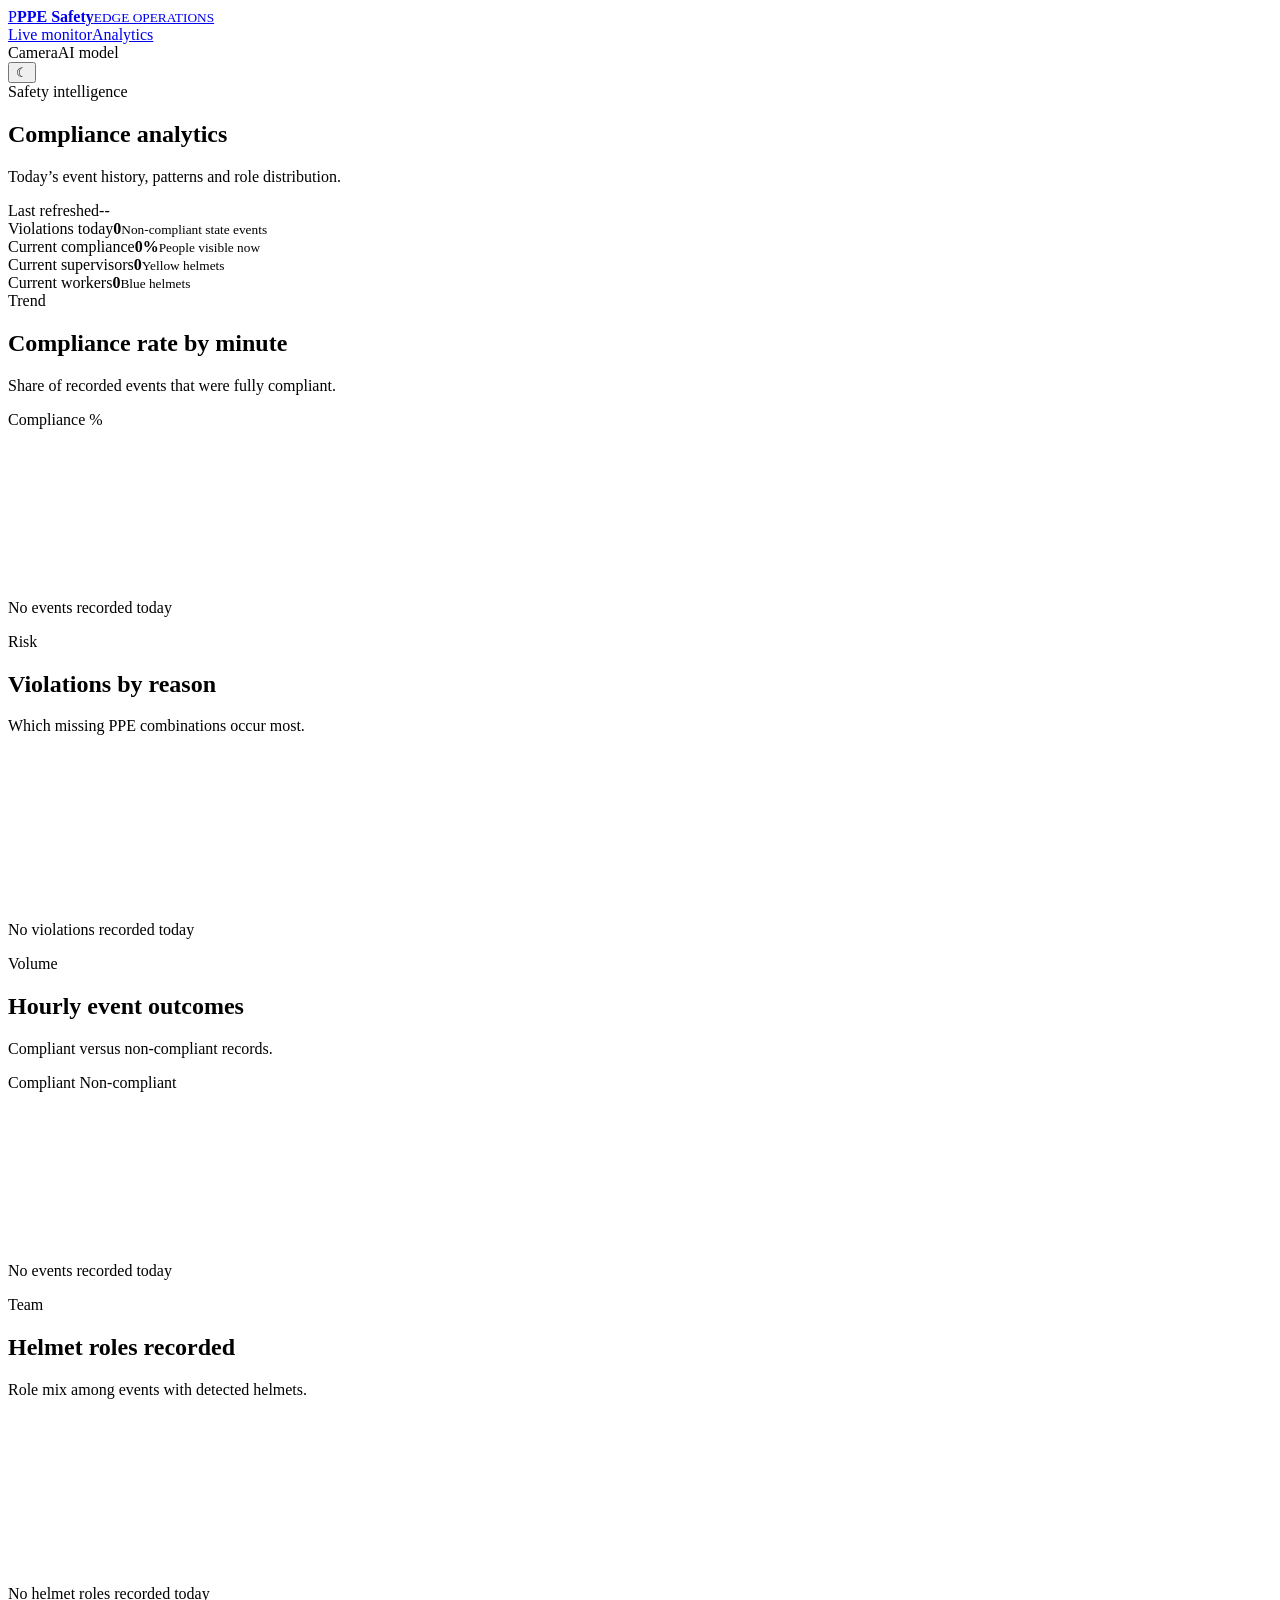
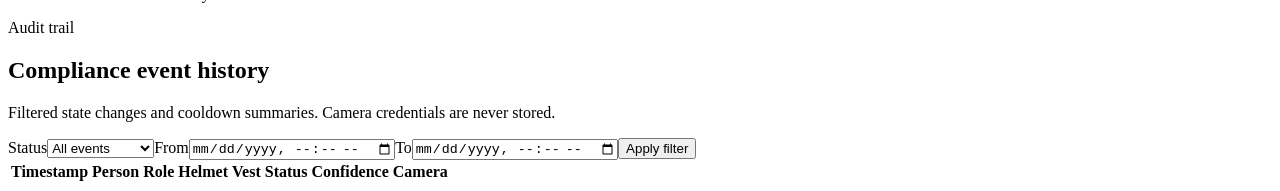
==== ppe_monitoring/dashboard/templates/analytics.html @ a6b06599 "Reduce camera latency and modernize dashboard" ====
<!doctype html>
<html lang="en">
<head>
  <meta charset="utf-8">
  <meta name="viewport" content="width=device-width,initial-scale=1">
  <title>Analytics · PPE Safety</title>
  <script>document.documentElement.dataset.theme=localStorage.getItem('ppe-theme')||'dark'</script>
  <link rel="stylesheet" href="/static/styles.css">
</head>
<body data-page="analytics">
  <header class="topbar">
    <a class="brand" href="/" aria-label="PPE Safety home"><span class="brand-mark">P</span><span><strong>PPE Safety</strong><small>EDGE OPERATIONS</small></span></a>
    <nav class="primary-nav" aria-label="Primary navigation"><a href="/">Live monitor</a><a class="active" href="/analytics">Analytics</a></nav>
    <div class="top-actions"><div class="health"><span class="indicator" id="camera-indicator">Camera</span><span class="indicator" id="model-indicator">AI model</span></div><button class="icon-button" id="theme-toggle" aria-label="Toggle color theme"><span class="theme-icon">☾</span></button></div>
  </header>
  <main>
    <section class="page-intro"><div><span class="eyebrow">Safety intelligence</span><h1>Compliance analytics</h1><p>Today’s event history, patterns and role distribution.</p></div><div class="live-time"><span>Last refreshed</span><time id="clock">--</time></div></section>
    <section class="analytics-summary">
      <article class="panel"><span>Violations today</span><strong id="analytics-violations">0</strong><small>Non-compliant state events</small></article>
      <article class="panel"><span>Current compliance</span><strong id="analytics-rate">0%</strong><small>People visible now</small></article>
      <article class="panel"><span>Current supervisors</span><strong id="analytics-supervisors">0</strong><small>Yellow helmets</small></article>
      <article class="panel"><span>Current workers</span><strong id="analytics-workers">0</strong><small>Blue helmets</small></article>
    </section>
    <section class="analytics-grid">
      <article class="panel chart-panel wide"><div><span class="eyebrow">Trend</span><h2>Compliance rate by minute</h2><p>Share of recorded events that were fully compliant.</p></div><div class="legend"><span class="legend-dot green"></span>Compliance %</div><canvas id="rate-chart"></canvas><p class="chart-empty" id="rate-empty">No events recorded today</p></article>
      <article class="panel chart-panel"><div><span class="eyebrow">Risk</span><h2>Violations by reason</h2><p>Which missing PPE combinations occur most.</p></div><canvas id="violation-chart"></canvas><p class="chart-empty" id="violation-empty">No violations recorded today</p></article>
      <article class="panel chart-panel"><div><span class="eyebrow">Volume</span><h2>Hourly event outcomes</h2><p>Compliant versus non-compliant records.</p></div><div class="legend"><span class="legend-dot green"></span>Compliant <span class="legend-dot red"></span>Non-compliant</div><canvas id="hourly-chart"></canvas><p class="chart-empty" id="hourly-empty">No events recorded today</p></article>
      <article class="panel chart-panel"><div><span class="eyebrow">Team</span><h2>Helmet roles recorded</h2><p>Role mix among events with detected helmets.</p></div><canvas id="role-chart"></canvas><p class="chart-empty" id="role-empty">No helmet roles recorded today</p></article>
    </section>
    <section class="panel events-panel">
      <div class="panel-heading"><div><span class="eyebrow">Audit trail</span><h2>Compliance event history</h2><p>Filtered state changes and cooldown summaries. Camera credentials are never stored.</p></div>
        <div class="filters"><label>Status<select id="event-status"><option value="">All events</option><option>COMPLIANT</option><option>PARTIAL PPE</option><option>NO PPE</option></select></label><label>From<input id="event-start" type="datetime-local"></label><label>To<input id="event-end" type="datetime-local"></label><button id="apply-filter">Apply filter</button></div>
      </div>
      <div class="table-wrap"><table><thead><tr><th>Timestamp</th><th>Person</th><th>Role</th><th>Helmet</th><th>Vest</th><th>Status</th><th>Confidence</th><th>Camera</th></tr></thead><tbody id="events-body"></tbody></table></div>
    </section>
  </main>
  <div id="toast" role="status"></div>
  <script src="/static/dashboard.js"></script>
</body>
</html>
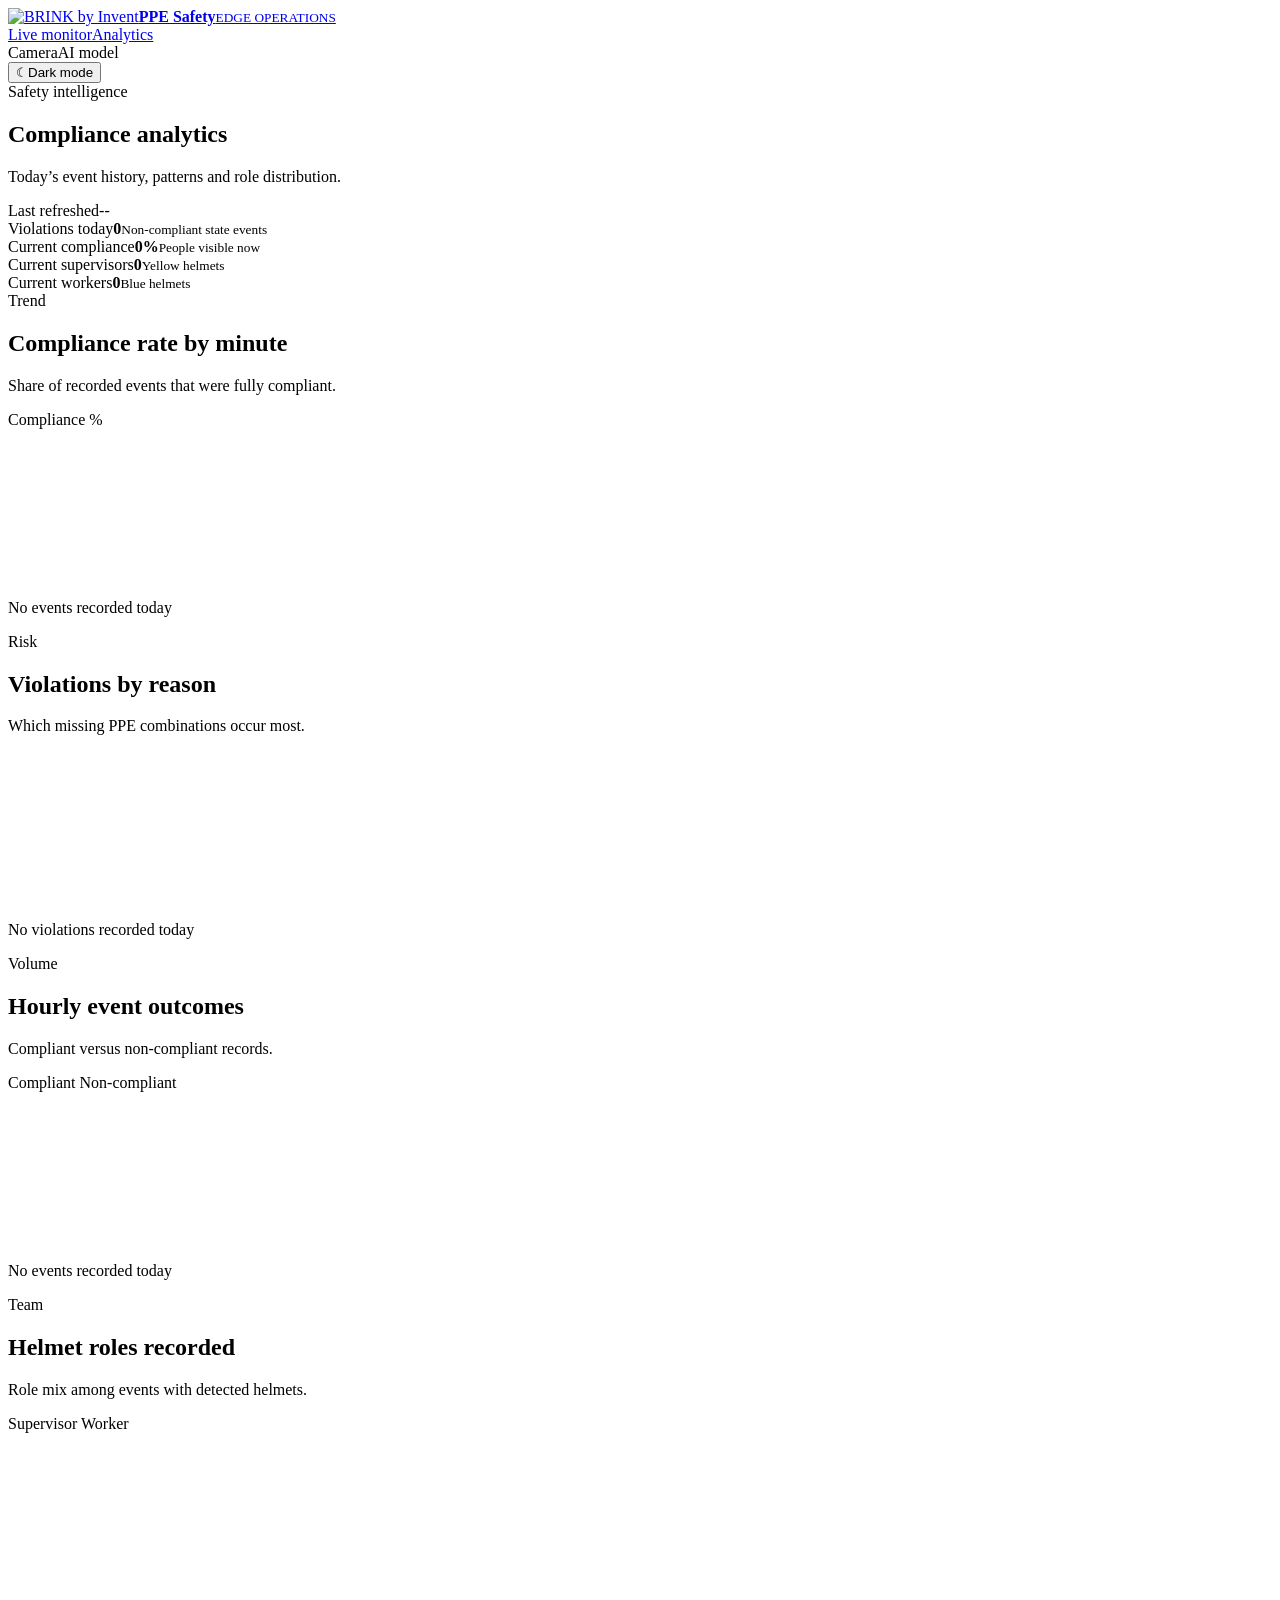
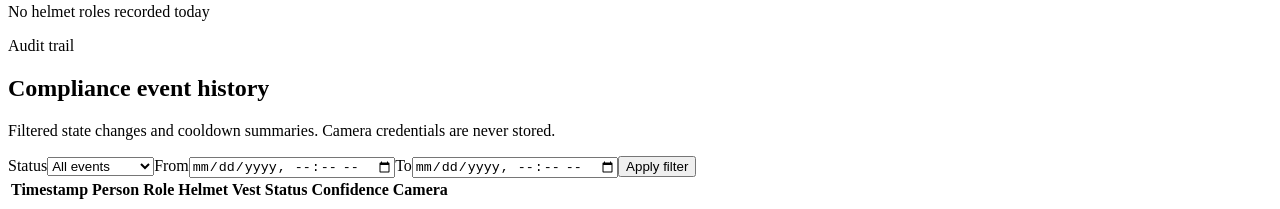
==== commit 2f684278: "Apply BRINK branding to dashboard" ====
--- a/ppe_monitoring/dashboard/templates/analytics.html
+++ b/ppe_monitoring/dashboard/templates/analytics.html
@@ -9,9 +9,9 @@
 </head>
 <body data-page="analytics">
   <header class="topbar">
-    <a class="brand" href="/" aria-label="PPE Safety home"><span class="brand-mark">P</span><span><strong>PPE Safety</strong><small>EDGE OPERATIONS</small></span></a>
+    <a class="brand" href="/" aria-label="BRINK PPE Safety home"><img src="/static/brink-logo.svg" alt="BRINK by Invent"><span class="product-name"><strong>PPE Safety</strong><small>EDGE OPERATIONS</small></span></a>
     <nav class="primary-nav" aria-label="Primary navigation"><a href="/">Live monitor</a><a class="active" href="/analytics">Analytics</a></nav>
-    <div class="top-actions"><div class="health"><span class="indicator" id="camera-indicator">Camera</span><span class="indicator" id="model-indicator">AI model</span></div><button class="icon-button" id="theme-toggle" aria-label="Toggle color theme"><span class="theme-icon">☾</span></button></div>
+    <div class="top-actions"><div class="health"><span class="indicator" id="camera-indicator">Camera</span><span class="indicator" id="model-indicator">AI model</span></div><button class="theme-toggle" id="theme-toggle" aria-label="Toggle color theme"><span class="theme-icon">☾</span><span class="theme-label">Dark mode</span></button></div>
   </header>
   <main>
     <section class="page-intro"><div><span class="eyebrow">Safety intelligence</span><h1>Compliance analytics</h1><p>Today’s event history, patterns and role distribution.</p></div><div class="live-time"><span>Last refreshed</span><time id="clock">--</time></div></section>
@@ -25,7 +25,7 @@
       <article class="panel chart-panel wide"><div><span class="eyebrow">Trend</span><h2>Compliance rate by minute</h2><p>Share of recorded events that were fully compliant.</p></div><div class="legend"><span class="legend-dot green"></span>Compliance %</div><canvas id="rate-chart"></canvas><p class="chart-empty" id="rate-empty">No events recorded today</p></article>
       <article class="panel chart-panel"><div><span class="eyebrow">Risk</span><h2>Violations by reason</h2><p>Which missing PPE combinations occur most.</p></div><canvas id="violation-chart"></canvas><p class="chart-empty" id="violation-empty">No violations recorded today</p></article>
       <article class="panel chart-panel"><div><span class="eyebrow">Volume</span><h2>Hourly event outcomes</h2><p>Compliant versus non-compliant records.</p></div><div class="legend"><span class="legend-dot green"></span>Compliant <span class="legend-dot red"></span>Non-compliant</div><canvas id="hourly-chart"></canvas><p class="chart-empty" id="hourly-empty">No events recorded today</p></article>
-      <article class="panel chart-panel"><div><span class="eyebrow">Team</span><h2>Helmet roles recorded</h2><p>Role mix among events with detected helmets.</p></div><canvas id="role-chart"></canvas><p class="chart-empty" id="role-empty">No helmet roles recorded today</p></article>
+      <article class="panel chart-panel"><div><span class="eyebrow">Team</span><h2>Helmet roles recorded</h2><p>Role mix among events with detected helmets.</p></div><div class="legend"><span class="legend-dot yellow"></span>Supervisor <span class="legend-dot blue"></span>Worker</div><canvas id="role-chart"></canvas><p class="chart-empty" id="role-empty">No helmet roles recorded today</p></article>
     </section>
     <section class="panel events-panel">
       <div class="panel-heading"><div><span class="eyebrow">Audit trail</span><h2>Compliance event history</h2><p>Filtered state changes and cooldown summaries. Camera credentials are never stored.</p></div>
